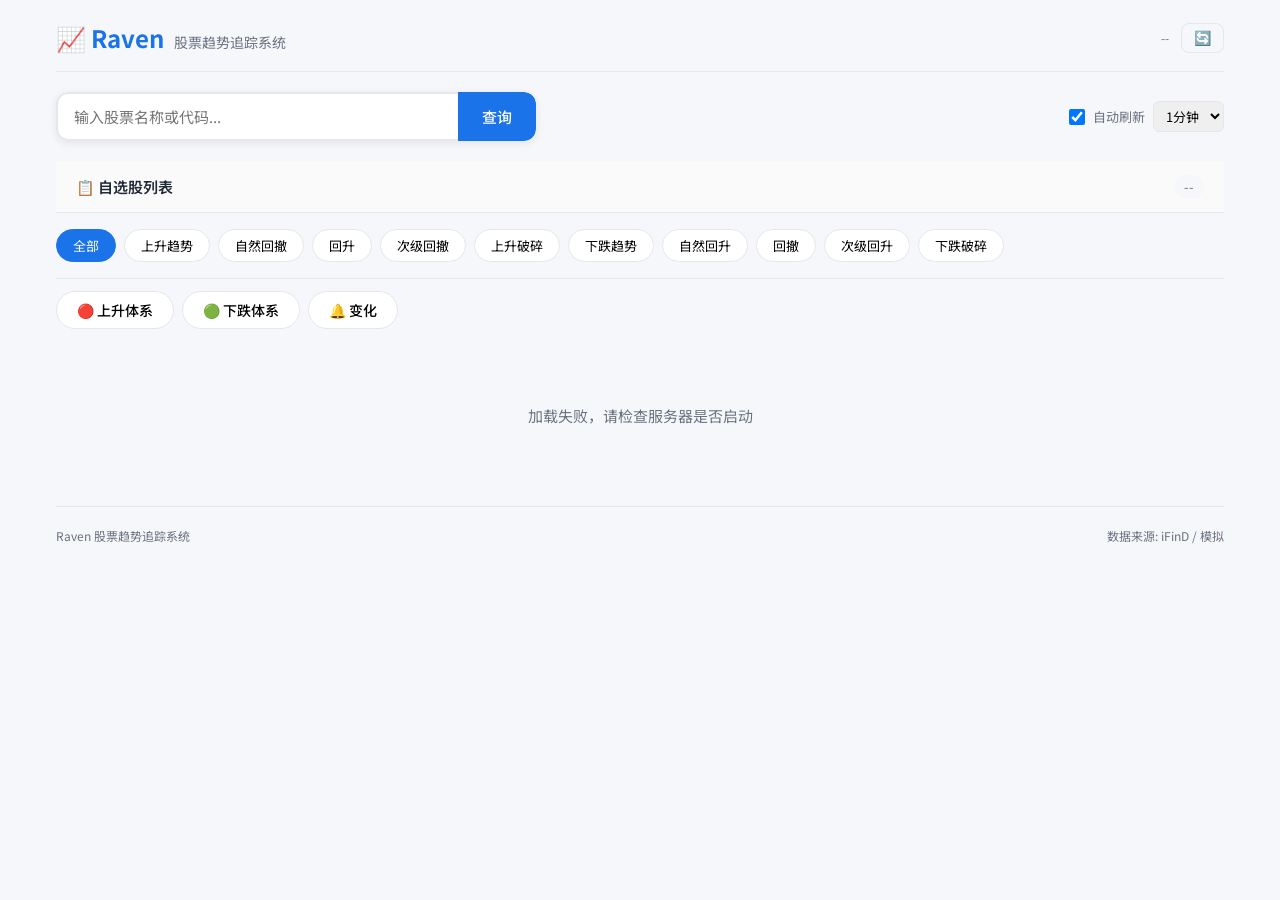
==== templates/index.html @ 234dc003 "[新增] Raven股票趋势追踪系统 v1.0 功能： - 股票搜索（自选股名称 + 任意股票代码） - 从配置时间点开始的趋势分析 - 智能缓存（无效缓存自动刷新） - 10种趋势分类筛选 - 历史" ====
<!DOCTYPE html>
<html lang="zh-CN">
<head>
    <meta charset="UTF-8">
    <meta name="viewport" content="width=device-width, initial-scale=1.0">
    <title>Raven - 股票趋势追踪</title>
    <link rel="stylesheet" href="/static/css/style.css">
    <style>
        /* 嵌入字体，避免加载失败 */
        @import url('https://fonts.googleapis.com/css2?family=Noto+Sans+SC:wght@300;400;500;700&display=swap');
    </style>
</head>
<body>
    <div class="container">
        <!-- Token过期提示条 -->
        <div class="token-alert" id="tokenAlert" style="display:none;">
            <div class="token-alert-content">
                <span class="token-alert-icon">⚠️</span>
                <span class="token-alert-msg" id="tokenAlertMsg">iFinD Token已过期，请输入新Token</span>
            </div>
            <div class="token-alert-form" id="tokenAlertForm">
                <input type="text" id="newTokenInput" placeholder="粘贴新的refresh_token..." />
                <button class="btn-token-submit" onclick="submitNewToken()">保存</button>
                <button class="btn-token-cancel" onclick="hideTokenAlert()">取消</button>
            </div>
            <div class="token-alert-progress" id="tokenAlertProgress" style="display:none;">
                <span>验证中...</span>
            </div>
        </div>

        <!-- 头部 -->
        <header class="header">
            <div class="header-left">
                <h1 class="logo">📈 Raven</h1>
                <span class="subtitle">股票趋势追踪系统</span>
            </div>
            <div class="header-right">
                <span class="update-time" id="lastUpdate">--</span>
                <button class="btn-refresh" onclick="refreshAll()" title="刷新数据">🔄</button>
            </div>
        </header>

        <!-- 搜索区 -->
        <section class="search-section">
            <div class="search-box">
                <input type="text" id="stockInput" placeholder="输入股票名称或代码..." 
                       autocomplete="off" onkeydown="if(event.key==='Enter')queryStock()">
                <button class="btn-query" onclick="queryStock()">查询</button>
            </div>
            <div class="auto-refresh">
                <label>
                    <input type="checkbox" id="autoRefresh" checked>
                    <span>自动刷新</span>
                    <select id="refreshInterval">
                        <option value="30">30秒</option>
                        <option value="60" selected>1分钟</option>
                        <option value="300">5分钟</option>
                    </select>
                </label>
            </div>
        </section>

        <!-- 查询结果区 -->
        <section class="result-section" id="resultSection" style="display:none;">
            <div class="section-title">
                <span>🔍 查询结果</span>
                <button class="btn-close" onclick="closeResult()">×</button>
            </div>
            <div class="stock-detail" id="stockDetail">
                <!-- 动态填充 -->
            </div>
        </section>

        <!-- 全局提示 -->
        <div class="toast" id="toast" style="display:none;"></div>

        <!-- 自选股列表 -->
        <section class="stocks-section">
            <div class="section-title">
                <span>📋 自选股列表</span>
                <span class="stock-count" id="stockCount">--</span>
            </div>
            <!-- 第一行：十大趋势 -->
            <div class="filter-bar">
                <button class="filter-btn active" data-filter="all" onclick="filterStocks('all')">全部</button>
                <button class="filter-btn" data-filter="up" onclick="filterStocks('up')">上升趋势</button>
                <button class="filter-btn" data-filter="up_natural" onclick="filterStocks('up_natural')">自然回撤</button>
                <button class="filter-btn" data-filter="up_rally" onclick="filterStocks('up_rally')">回升</button>
                <button class="filter-btn" data-filter="up_secondary" onclick="filterStocks('up_secondary')">次级回撤</button>
                <button class="filter-btn" data-filter="up_break" onclick="filterStocks('up_break')">上升破碎</button>
                <button class="filter-btn" data-filter="down" onclick="filterStocks('down')">下跌趋势</button>
                <button class="filter-btn" data-filter="down_natural" onclick="filterStocks('down_natural')">自然回升</button>
                <button class="filter-btn" data-filter="down_rally" onclick="filterStocks('down_rally')">回撤</button>
                <button class="filter-btn" data-filter="down_secondary" onclick="filterStocks('down_secondary')">次级回升</button>
                <button class="filter-btn" data-filter="down_break" onclick="filterStocks('down_break')">下跌破碎</button>
            </div>
            <!-- 第二行：体系分类 -->
            <div class="filter-bar filter-bar-second">
                <button class="filter-btn" data-filter="up_system" onclick="filterStocks('up_system')">🔴 上升体系</button>
                <button class="filter-btn" data-filter="down_system" onclick="filterStocks('down_system')">🟢 下跌体系</button>
                <button class="filter-btn" data-filter="changed" onclick="filterStocks('changed')">🔔 变化</button>
            </div>
            <div class="stocks-grid" id="stocksGrid">
                <div class="loading">
                    <div class="spinner"></div>
                    <span>加载中...</span>
                </div>
            </div>
        </section>

        <!-- 页脚 -->
        <footer class="footer">
            <span>Raven 股票趋势追踪系统</span>
            <span id="dataSource">数据来源: iFinD / 模拟</span>
        </footer>
    </div>

    <script src="/static/js/main.js"></script>
</body>
</html>
---- static/css/style.css ----
/* ==========================================
   Raven 股票趋势追踪 - 样式表
   ========================================== */

:root {
    --primary: #1a73e8;
    --primary-dark: #1557b0;
    --bg: #f5f7fa;
    --card-bg: #ffffff;
    --text: #1f2937;
    --text-secondary: #6b7280;
    --border: #e5e7eb;
    /* 上升体系=红色系，下跌体系=绿色系 */
    --up-color: #dc2626;
    --down-color: #16a34a;
    /* 上升破碎=黑色，下跌破碎=橙色 */
    --up-break-color: #000000;
    --down-break-color: #f97316;
    --warn-color: #fca5a5;
    --info-color: #1890ff;
    --shadow: 0 2px 8px rgba(0,0,0,0.08);
    --shadow-hover: 0 4px 16px rgba(0,0,0,0.12);
    --radius: 12px;
}

* {
    margin: 0;
    padding: 0;
    box-sizing: border-box;
}

body {
    font-family: 'Noto Sans SC', -apple-system, BlinkMacSystemFont, 'Segoe UI', sans-serif;
    background: var(--bg);
    color: var(--text);
    min-height: 100vh;
}

.container {
    max-width: 1200px;
    margin: 0 auto;
    padding: 0 16px 80px;
}

/* ============ 头部 ============ */
.header {
    display: flex;
    justify-content: space-between;
    align-items: center;
    padding: 20px 0 16px;
    border-bottom: 1px solid var(--border);
    position: sticky;
    top: 0;
    background: var(--bg);
    z-index: 100;
}

.header-left {
    display: flex;
    align-items: baseline;
    gap: 10px;
}

.logo {
    font-size: 24px;
    font-weight: 700;
    color: var(--primary);
}

.subtitle {
    font-size: 14px;
    color: var(--text-secondary);
}

.header-right {
    display: flex;
    align-items: center;
    gap: 12px;
}

.update-time {
    font-size: 12px;
    color: var(--text-secondary);
}

.btn-refresh {
    background: none;
    border: 1px solid var(--border);
    border-radius: 8px;
    padding: 6px 12px;
    cursor: pointer;
    font-size: 14px;
    transition: all 0.2s;
}

.btn-refresh:hover {
    background: var(--primary);
    color: white;
    border-color: var(--primary);
}

/* ============ 搜索区 ============ */
.search-section {
    display: flex;
    justify-content: space-between;
    align-items: center;
    padding: 20px 0;
    gap: 16px;
    flex-wrap: wrap;
}

.search-box {
    display: flex;
    flex: 1;
    max-width: 480px;
    gap: 0;
    border-radius: var(--radius);
    overflow: hidden;
    box-shadow: var(--shadow);
}

.search-box input {
    flex: 1;
    padding: 12px 16px;
    border: 2px solid var(--border);
    border-right: none;
    border-radius: var(--radius) 0 0 var(--radius);
    font-size: 15px;
    outline: none;
    transition: border-color 0.2s;
    font-family: inherit;
}

.search-box input:focus {
    border-color: var(--primary);
}

.btn-query {
    padding: 12px 24px;
    background: var(--primary);
    color: white;
    border: none;
    border-radius: 0 var(--radius) var(--radius) 0;
    font-size: 15px;
    font-weight: 500;
    cursor: pointer;
    transition: background 0.2s;
    font-family: inherit;
}

.btn-query:hover {
    background: var(--primary-dark);
}

.auto-refresh {
    display: flex;
    align-items: center;
    font-size: 13px;
    color: var(--text-secondary);
}

.auto-refresh label {
    display: flex;
    align-items: center;
    gap: 8px;
    cursor: pointer;
}

.auto-refresh input[type="checkbox"] {
    width: 16px;
    height: 16px;
    cursor: pointer;
}

.auto-refresh select {
    padding: 4px 8px;
    border: 1px solid var(--border);
    border-radius: 6px;
    font-size: 13px;
    cursor: pointer;
    font-family: inherit;
}

/* ============ 结果区 ============ */
.result-section {
    background: var(--card-bg);
    border-radius: var(--radius);
    box-shadow: var(--shadow);
    margin-bottom: 20px;
    overflow: hidden;
}

.section-title {
    display: flex;
    justify-content: space-between;
    align-items: center;
    padding: 14px 20px;
    font-weight: 600;
    font-size: 15px;
    border-bottom: 1px solid var(--border);
    background: #fafafa;
}

.section-title .stock-count {
    font-weight: 400;
    font-size: 13px;
    color: var(--text-secondary);
    background: var(--bg);
    padding: 2px 10px;
    border-radius: 20px;
}

.btn-close {
    background: none;
    border: none;
    font-size: 24px;
    color: var(--text-secondary);
    cursor: pointer;
    line-height: 1;
    padding: 0 4px;
}

.btn-close:hover {
    color: var(--text);
}

/* ============ 股票详情卡 ============ */
.stock-detail {
    padding: 20px;
}

.detail-header {
    display: flex;
    justify-content: space-between;
    align-items: flex-start;
    margin-bottom: 16px;
}

.detail-name {
    font-size: 20px;
    font-weight: 700;
}

.detail-code {
    font-size: 13px;
    color: var(--text-secondary);
    margin-top: 2px;
}

.detail-signal {
    padding: 6px 14px;
    border-radius: 20px;
    font-size: 13px;
    font-weight: 600;
    color: white;
}

.detail-main {
    display: flex;
    gap: 32px;
    align-items: flex-end;
    margin-bottom: 16px;
}

.detail-price {
    font-size: 32px;
    font-weight: 700;
}

.detail-trend {
    font-size: 16px;
    color: var(--text-secondary);
    padding: 4px 0;
}

.detail-desc {
    background: var(--bg);
    border-radius: 8px;
    padding: 12px 16px;
    font-size: 14px;
    color: var(--text-secondary);
    margin-bottom: 16px;
}

.detail-keypoints {
    display: grid;
    grid-template-columns: repeat(auto-fit, minmax(140px, 1fr));
    gap: 10px;
}

.keypoint {
    background: var(--bg);
    border-radius: 8px;
    padding: 10px 14px;
}

.keypoint-label {
    font-size: 12px;
    color: var(--text-secondary);
    margin-bottom: 4px;
}

.keypoint-value {
    font-size: 16px;
    font-weight: 600;
}

/* ============ 过滤栏 ============ */
.filter-bar {
    display: flex;
    gap: 8px;
    margin: 16px 0;
    flex-wrap: wrap;
}

.filter-bar-second {
    margin-top: 8px;
    padding-top: 12px;
    border-top: 1px solid var(--border);
}

.filter-bar-second .filter-btn {
    padding: 8px 20px;
    font-size: 14px;
    font-weight: 500;
}

.filter-btn {
    padding: 6px 16px;
    border: 1px solid var(--border);
    border-radius: 20px;
    background: var(--card-bg);
    font-size: 13px;
    cursor: pointer;
    transition: all 0.2s;
    font-family: inherit;
}

.filter-btn.active {
    background: var(--primary);
    color: white;
    border-color: var(--primary);
}

.filter-btn:hover:not(.active) {
    border-color: var(--primary);
    color: var(--primary);
}

/* ============ 股票网格 ============ */
.stocks-grid {
    display: grid;
    grid-template-columns: repeat(auto-fill, minmax(260px, 1fr));
    gap: 14px;
}

.stock-card {
    background: var(--card-bg);
    border-radius: var(--radius);
    padding: 16px;
    box-shadow: var(--shadow);
    cursor: pointer;
    transition: all 0.2s;
    border: 2px solid transparent;
    position: relative;
}

.stock-card:hover {
    box-shadow: var(--shadow-hover);
    transform: translateY(-2px);
}

.stock-card.changed {
    border-color: var(--warn-color);
}

.stock-card.up {
    border-left: 4px solid var(--up-color);
}

.stock-card.down {
    border-left: 4px solid var(--down-color);
}

.stock-card-header {
    display: flex;
    justify-content: space-between;
    align-items: flex-start;
    margin-bottom: 8px;
}

.stock-name {
    font-weight: 600;
    font-size: 15px;
}

.stock-code {
    font-size: 12px;
    color: var(--text-secondary);
}

.stock-price {
    font-size: 22px;
    font-weight: 700;
    margin-bottom: 6px;
}

.stock-price.up { color: var(--up-color); }
.stock-price.down { color: var(--down-color); }

.stock-trend {
    display: flex;
    justify-content: space-between;
    align-items: center;
    font-size: 13px;
}

.trend-name {
    color: var(--text-secondary);
}

.trend-signal {
    padding: 3px 10px;
    border-radius: 12px;
    font-size: 12px;
    font-weight: 600;
    color: white;
}

.changed-badge {
    position: absolute;
    top: 10px;
    right: 10px;
    background: var(--warn-color);
    color: white;
    font-size: 10px;
    padding: 2px 6px;
    border-radius: 8px;
    font-weight: 600;
}

.stock-updated {
    font-size: 11px;
    color: var(--text-secondary);
    margin-top: 8px;
    text-align: right;
}

/* ============ Toast ============ */
.toast {
    position: fixed;
    top: 80px;
    left: 50%;
    transform: translateX(-50%);
    background: #333;
    color: white;
    padding: 10px 24px;
    border-radius: 8px;
    font-size: 14px;
    z-index: 1000;
    animation: slideDown 0.3s ease;
}

.toast.error {
    background: var(--down-color);
}

.toast.success {
    background: var(--up-color);
}

@keyframes slideDown {
    from { opacity: 0; transform: translateX(-50%) translateY(-10px); }
    to { opacity: 1; transform: translateX(-50%) translateY(0); }
}

/* ============ 加载状态 ============ */
.loading {
    grid-column: 1 / -1;
    display: flex;
    flex-direction: column;
    align-items: center;
    gap: 12px;
    padding: 60px;
    color: var(--text-secondary);
}

.spinner {
    width: 36px;
    height: 36px;
    border: 3px solid var(--border);
    border-top-color: var(--primary);
    border-radius: 50%;
    animation: spin 0.8s linear infinite;
}

@keyframes spin {
    to { transform: rotate(360deg); }
}

.empty-state {
    grid-column: 1 / -1;
    text-align: center;
    padding: 60px;
    color: var(--text-secondary);
    font-size: 15px;
}

/* ============ 页脚 ============ */
.footer {
    text-align: center;
    padding: 20px 0;
    font-size: 12px;
    color: var(--text-secondary);
    border-top: 1px solid var(--border);
    margin-top: 20px;
    display: flex;
    justify-content: space-between;
}

/* ============ Token 过期提示 ============ */
.token-alert {
    background: linear-gradient(135deg, #fff3cd, #ffeeba);
    border: 1px solid #ffc107;
    border-radius: var(--radius);
    padding: 14px 20px;
    margin-bottom: 16px;
    box-shadow: 0 2px 8px rgba(255, 193, 7, 0.3);
}

.token-alert-content {
    display: flex;
    align-items: center;
    gap: 10px;
    margin-bottom: 10px;
}

.token-alert-icon {
    font-size: 20px;
}

.token-alert-msg {
    font-size: 14px;
    color: #856404;
    font-weight: 500;
}

.token-alert-form {
    display: flex;
    gap: 8px;
    align-items: center;
}

.token-alert-form input {
    flex: 1;
    padding: 8px 14px;
    border: 1px solid #d4a017;
    border-radius: 8px;
    font-size: 13px;
    font-family: inherit;
    outline: none;
    background: #fff;
    max-width: 500px;
}

.token-alert-form input:focus {
    border-color: #ffc107;
    box-shadow: 0 0 0 2px rgba(255, 193, 7, 0.2);
}

.btn-token-submit {
    padding: 8px 18px;
    background: #ffc107;
    color: #856404;
    border: none;
    border-radius: 8px;
    font-size: 13px;
    font-weight: 600;
    cursor: pointer;
    font-family: inherit;
    transition: background 0.2s;
}

.btn-token-submit:hover {
    background: #e0a800;
}

.btn-token-cancel {
    padding: 8px 14px;
    background: none;
    color: #856404;
    border: 1px solid #d4a017;
    border-radius: 8px;
    font-size: 13px;
    cursor: pointer;
    font-family: inherit;
    transition: all 0.2s;
}

.btn-token-cancel:hover {
    background: rgba(0,0,0,0.05);
}

.token-alert-progress {
    font-size: 13px;
    color: #856404;
}

/* ============ 响应式 ============ */
@media (max-width: 600px) {
    .header { flex-direction: column; align-items: flex-start; gap: 8px; }
    .search-section { flex-direction: column; align-items: stretch; }
    .search-box { max-width: 100%; }
    .detail-main { flex-direction: column; gap: 8px; }
    .detail-price { font-size: 28px; }
    .stocks-grid { grid-template-columns: 1fr; }
    .token-alert-form { flex-direction: column; align-items: stretch; }
    .token-alert-form input { max-width: 100%; }
}
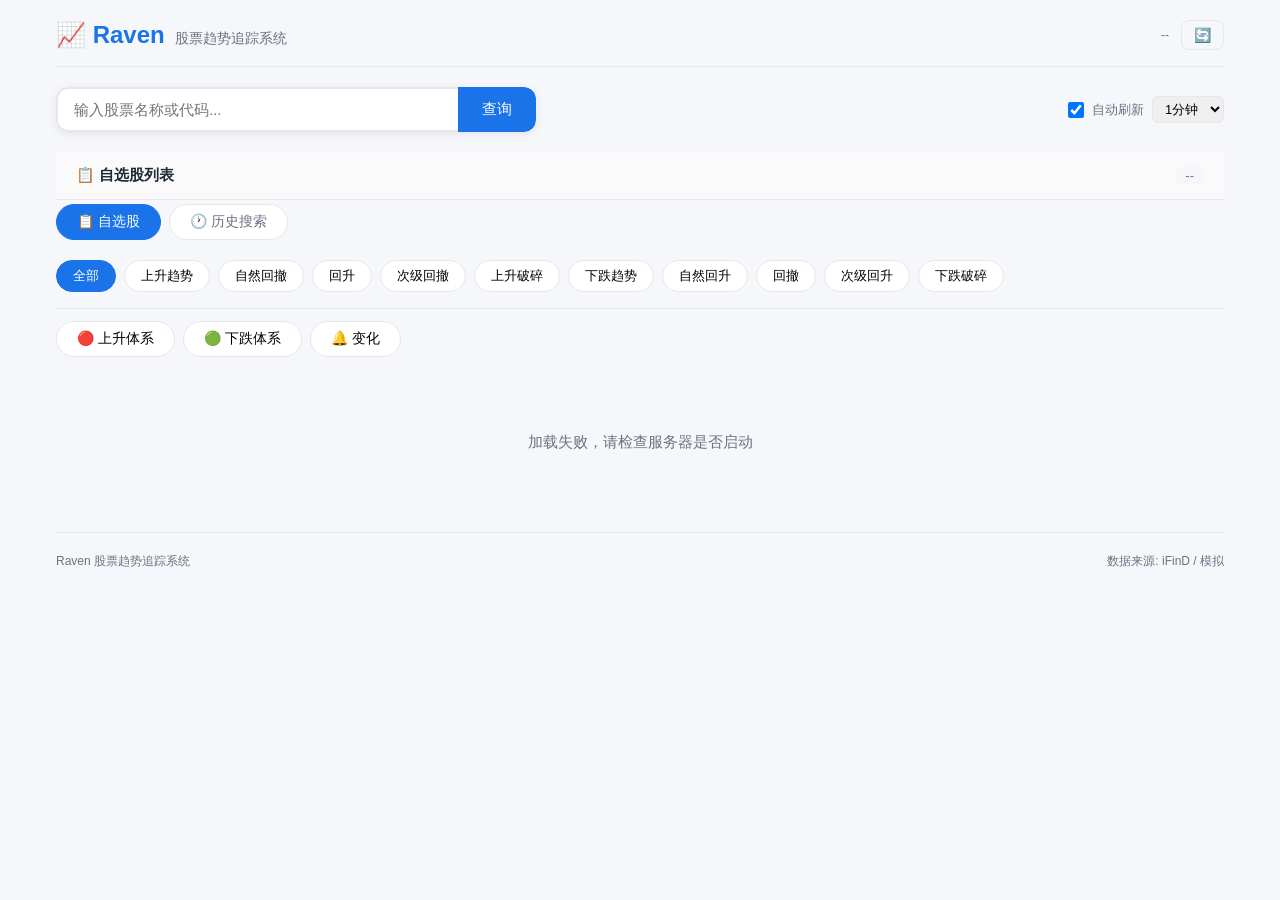
==== commit 9dca1903: "[新增] Raven v2.0 - 趋势详情优化 | 配置信息精简 | 每分钟趋势数据 | 趋势点评 | 卡片交互优化" ====
--- a/templates/index.html
+++ b/templates/index.html
@@ -6,6 +6,35 @@
     <title>Raven - 股票趋势追踪</title>
     <link rel="stylesheet" href="/static/css/style.css">
     <style>
+        /* 标签切换 */
+        .tab-bar {
+            display: flex;
+            gap: 8px;
+            padding: 4px 0;
+        }
+
+        .tab-btn {
+            padding: 8px 20px;
+            border: 1px solid #e5e7eb;
+            background: white;
+            border-radius: 20px;
+            font-size: 14px;
+            cursor: pointer;
+            transition: all 0.2s;
+            color: #6b7280;
+        }
+
+        .tab-btn:hover {
+            border-color: #1a73e8;
+            color: #1a73e8;
+        }
+
+        .tab-btn.active {
+            background: #1a73e8;
+            border-color: #1a73e8;
+            color: white;
+        }
+
         /* 嵌入字体，避免加载失败 */
         @import url('https://fonts.googleapis.com/css2?family=Noto+Sans+SC:wght@300;400;500;700&display=swap');
     </style>
@@ -80,6 +109,11 @@
                 <span>📋 自选股列表</span>
                 <span class="stock-count" id="stockCount">--</span>
             </div>
+            <!-- 标签切换 -->
+            <div class="tab-bar" style="margin-bottom:12px;">
+                <button class="tab-btn active" id="tabWatchlist" onclick="switchTab('watchlist')">📋 自选股</button>
+                <button class="tab-btn" id="tabHistory" onclick="switchTab('history')">🕐 历史搜索</button>
+            </div>
             <!-- 第一行：十大趋势 -->
             <div class="filter-bar">
                 <button class="filter-btn active" data-filter="all" onclick="filterStocks('all')">全部</button>
@@ -100,12 +134,9 @@
                 <button class="filter-btn" data-filter="down_system" onclick="filterStocks('down_system')">🟢 下跌体系</button>
                 <button class="filter-btn" data-filter="changed" onclick="filterStocks('changed')">🔔 变化</button>
             </div>
-            <div class="stocks-grid" id="stocksGrid">
-                <div class="loading">
-                    <div class="spinner"></div>
-                    <span>加载中...</span>
-                </div>
-            </div>
+            <div class="stocks-grid" id="stocksGrid"></div>
+            <!-- 历史搜索网格 -->
+            <div class="stocks-grid" id="historyGrid" style="display:none;"></div>
         </section>
 
         <!-- 页脚 -->
--- a/static/css/style.css
+++ b/static/css/style.css
@@ -394,6 +394,23 @@
     font-size: 15px;
 }
 
+.detail-btn {
+    background: none;
+    border: 1px solid #e5e7eb;
+    border-radius: 6px;
+    padding: 4px 8px;
+    cursor: pointer;
+    font-size: 14px;
+    transition: all 0.2s;
+    flex-shrink: 0;
+    margin-left: 8px;
+}
+
+.detail-btn:hover {
+    background: #1a73e8;
+    border-color: #1a73e8;
+}
+
 .stock-code {
     font-size: 12px;
     color: var(--text-secondary);
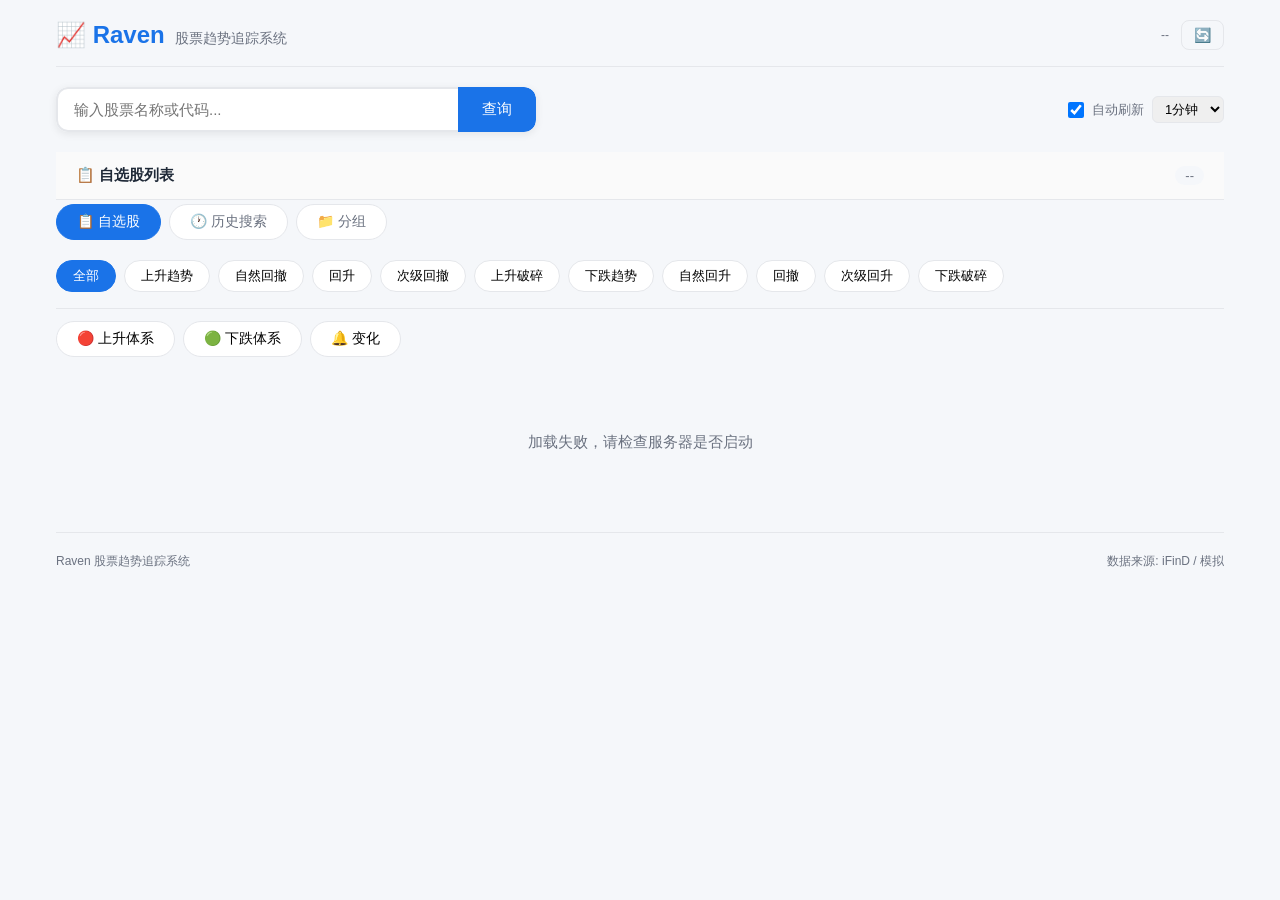
==== commit 893c5d9a: "[优化] 刷新逻辑优化 + 详情页删除画图 + 分组功能完善 - 页面加载改为仅读取已有数据(秒开)，不触发iFind刷新 - 刷新按钮才执行完整iFind数据更新 - 点击股票卡片刷新单只股票最新数" ====
--- a/templates/index.html
+++ b/templates/index.html
@@ -11,6 +11,7 @@
             display: flex;
             gap: 8px;
             padding: 4px 0;
+            flex-wrap: wrap;
         }
 
         .tab-btn {
@@ -35,8 +36,54 @@
             color: white;
         }
 
+        /* 弹窗 */
+        .modal-overlay {
+            position: fixed;
+            inset: 0;
+            background: rgba(0,0,0,0.4);
+            display: none;
+            justify-content: center;
+            align-items: center;
+            z-index: 1000;
+        }
+        .modal-overlay.active { display: flex; }
+        .modal {
+            background: white;
+            border-radius: 16px;
+            padding: 24px;
+            max-width: 400px;
+            width: 90%;
+            box-shadow: 0 8px 32px rgba(0,0,0,0.15);
+        }
+        .modal-header {
+            display: flex;
+            justify-content: space-between;
+            align-items: center;
+            margin-bottom: 16px;
+        }
+        .modal-title { font-size: 16px; font-weight: 600; }
+        .modal-close {
+            background: none;
+            border: none;
+            font-size: 24px;
+            cursor: pointer;
+            color: #6b7280;
+            line-height: 1;
+        }
+        .modal-body { font-size: 13px; line-height: 1.8; }
+        .modal-row { display: flex; justify-content: space-between; padding: 6px 0; border-bottom: 1px solid #f3f4f6; }
+        .modal-row:last-child { border-bottom: none; }
+        .modal-label { color: #6b7280; }
+        .modal-value { font-weight: 500; }
+        .modal-row[style*="cursor:pointer"]:hover .modal-value { color: #1a73e8; }
+
         /* 嵌入字体，避免加载失败 */
         @import url('https://fonts.googleapis.com/css2?family=Noto+Sans+SC:wght@300;400;500;700&display=swap');
+        .group-stocks-grid {
+            display: grid;
+            grid-template-columns: repeat(auto-fill, minmax(260px, 1fr));
+            gap: 12px;
+        }
     </style>
 </head>
 <body>
@@ -113,6 +160,7 @@
             <div class="tab-bar" style="margin-bottom:12px;">
                 <button class="tab-btn active" id="tabWatchlist" onclick="switchTab('watchlist')">📋 自选股</button>
                 <button class="tab-btn" id="tabHistory" onclick="switchTab('history')">🕐 历史搜索</button>
+                <button class="tab-btn" id="tabGroups" onclick="switchTab('groups')">📁 分组</button>
             </div>
             <!-- 第一行：十大趋势 -->
             <div class="filter-bar">
@@ -137,6 +185,14 @@
             <div class="stocks-grid" id="stocksGrid"></div>
             <!-- 历史搜索网格 -->
             <div class="stocks-grid" id="historyGrid" style="display:none;"></div>
+            <!-- 分组网格 -->
+            <div id="groupsSection" style="display:none;">
+                <div style="margin-bottom:12px;display:flex;gap:8px;align-items:center;flex-wrap:wrap;">
+                    <input type="text" id="newGroupName" placeholder="新分组名称..." style="padding:6px 12px;border:1px solid #e5e7eb;border-radius:20px;font-size:13px;outline:none;" />
+                    <button class="btn-query" style="padding:6px 16px;font-size:13px;" onclick="createGroup()">+ 新建分组</button>
+                </div>
+                <div id="groupsList"></div>
+            </div>
         </section>
 
         <!-- 页脚 -->
@@ -146,6 +202,17 @@
         </footer>
     </div>
 
+    <!-- 分组选择弹窗 -->
+    <div class="modal-overlay" id="groupSelectModal" onclick="closeGroupModal(event)">
+        <div class="modal" onclick="event.stopPropagation()">
+            <div class="modal-header">
+                <span class="modal-title" id="groupModalTitle">加入分组</span>
+                <button class="modal-close" onclick="closeGroupModal()">×</button>
+            </div>
+            <div class="modal-body" id="groupModalBody"></div>
+        </div>
+    </div>
+
     <script src="/static/js/main.js"></script>
 </body>
 </html>
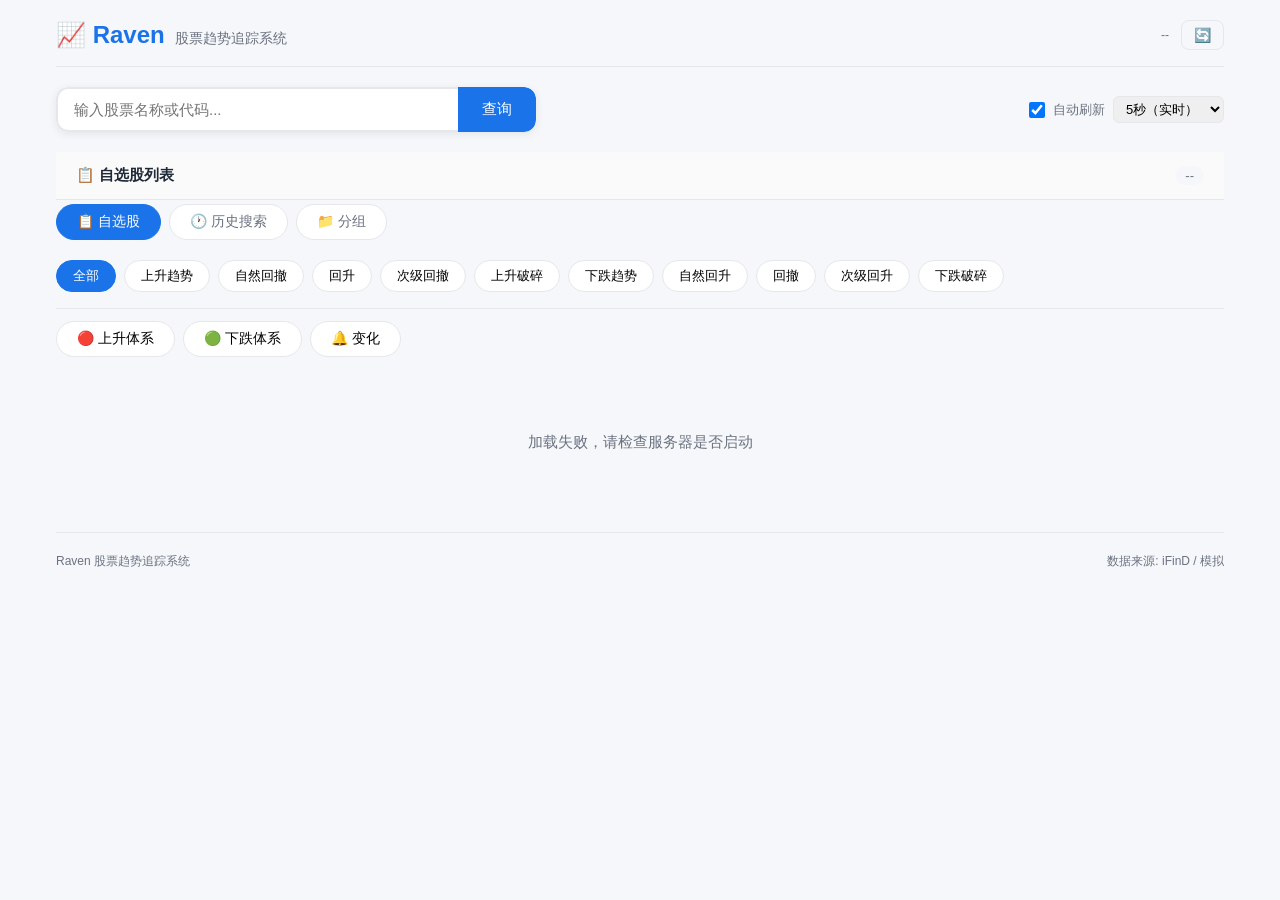
==== commit 02361275: "[完整版本] 2026/4/2 完整功能版本 主要更新： - 独立进程 tracker (run_tracker.py)，后台更新与 Flask 解耦 - 关闭 Flask debug 模式，防止文件" ====
--- a/templates/index.html
+++ b/templates/index.html
@@ -128,8 +128,9 @@
                     <input type="checkbox" id="autoRefresh" checked>
                     <span>自动刷新</span>
                     <select id="refreshInterval">
+                        <option value="5" selected>5秒（实时）</option>
                         <option value="30">30秒</option>
-                        <option value="60" selected>1分钟</option>
+                        <option value="60">1分钟</option>
                         <option value="300">5分钟</option>
                     </select>
                 </label>
